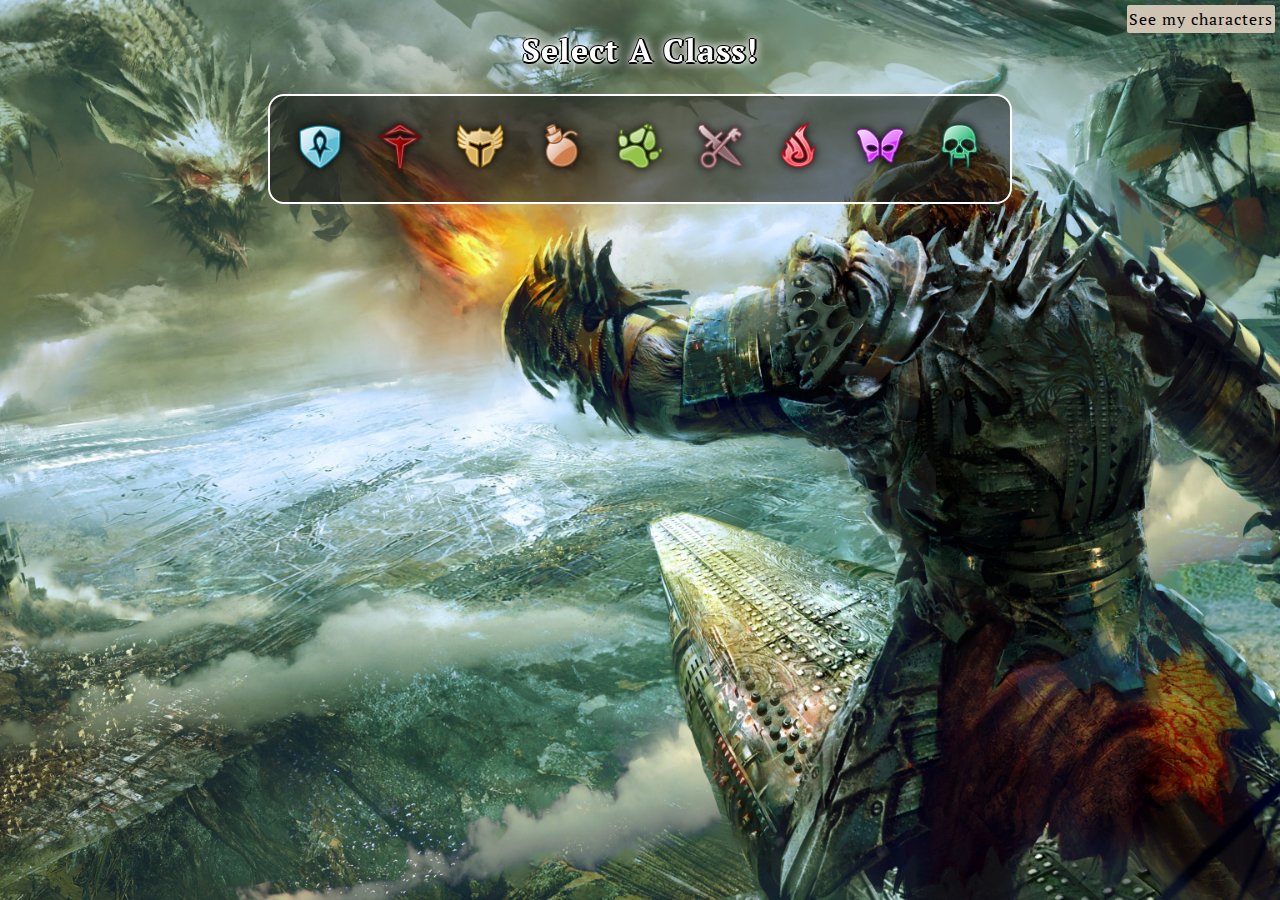
==== classesPage/classes.html @ 087642b1 "More text" ====
<!DOCTYPE html>
<html lang="en">
	<head>
    	<meta charset="utf-8">
      <meta http-equiv="X-UA-Compatible" content="IE=edge" />
    	<meta name="description" content="A page showcasing all of the current Guild Wars 2 Classes and Specs">
    	<meta name="keywords" content="Guild Wars 2, Classes, Video, Images, Text">
      <meta name="viewport" content="width=device-width, initial-scale=1.0" />
		<title>Guild Wars 2 Classes and Specs</title>
		<link rel="stylesheet" href="../css/normalize.css">
		<link rel="stylesheet" href="/classesPage/css/classStyles.css">
		<link rel="preconnect" href="https://fonts.googleapis.com">
		<link rel="preconnect" href="https://fonts.gstatic.com" crossorigin>
		<link href="https://fonts.googleapis.com/css2?family=PT+Serif&display=swap" rel="stylesheet">
	</head>
	<body>
    <header>
      <div class="smc">
        <a href="../index.html">See my characters</a>
      </div>
      <div class="heading-title">
        <h1>Select A Class!</h1>
      </div>
      <section class="specSelection">
          <div class="coreSpecs">
            <ul>
              <li id="guardian"><img src="../img/specIcons/core/guardianIcon.png"></li>
              <li id="revenant"><img src="../img/specIcons/core/revenantIcon.png"></li>
              <li id="warrior"><img src="../img/specIcons/core/warriorIcon.png"></li>
              <li id="engineer"><img src="../img/specIcons/core/engineerIcon.png"></li>
              <li id="ranger"><img src="../img/specIcons/core/rangerIcon.png"></li>
              <li id="thief"><img src="../img/specIcons/core/thiefIcon.png"></li>
              <li id="elementalist"><img src="../img/specIcons/core/elementalistIcon.png"></li>
              <li id="mesmer"><img src="../img/specIcons/core/mesmerIcon.png"></li>
              <li id="necromancer"><img src="../img/specIcons/core/necromancerIcon.png"></li>
            </ul>
          </div>
      </section>
    </header>
    <main>
      <section class="specDescription">
        <h2 class="coreName"></h2>
        <div class="classShowCase">
          <video id="coreVideo" src="#" playsinline autoplay muted loop></video>
        </div>
        <div class="specP">
          <h3>Description:</h3>
          <p id="coreOneP"></p>
          <br>
          <p id="coreTwoP"></p>
          <br>
          <p id="coreThreeP"></p>
          <br>
          <p id="coreFourP"></p>
        </div>
        <div class="specWeapons">
          <br>
          <h3>Weapons:</h3>
          <ul>
            <li id="corewOne"></li>
            <li id="corewTwo"></li>
            <li id="corewThree"></li>
            <li id="corewFour"></li>
            <li id="corewFive"></li>
            <li id="corewSix"></li>
            <li id="corewSeven"></li>
            <li id="corewEight"></li>
            <li id="corewNine"></li>
            <li id="corewTen"></li>
            <li id="corewEleven"></li>
            <li id="corewTwelve"></li>
            <li id="corewThirteen"></li>
            <li id="corewFourteen"></li>
          </ul>
        </div>
        <br>
        <div class="specHighlights">
          <h3>Specialization Traits:</h3>
          <ul>
            <li id="stOne"></li>
            <li id="stTwo"></li>
            <li id="stThree"></li>
            <li id="stFour"></li>
            <li id="stFive"></li>
          </ul>
        </div>
        <h2>Elite Specializations:</h2>
         <h2 class="hotName"></h2>
        <div class="classShowCase">
          <video id="hotVideo" src="#" playsinline autoplay muted loop></video>
        </div>
        <br>
        <div class="specP">
          <h3>Description:</h3>
          <p id="hotOneP"></p>
          <br>
          <p id="hotTwoP"></p>
          <br>
          <p id="hotThreeP"></p>
          <br>
          <p id="hotFourP"></p>
        </div>
        <br>
        <div class="specWeapons">
          <h3>Weapon:</h3>
            <p id="hotWOne"></p>
        </div>
        <br>
        <div class="specHighlights">
          <h3>Specialization Trait:</h3>
          <p id="hotStOne"></p>
        </div>
        <br>
         <h2 class="pofName"></h2>
        <div class="classShowCase">
          <video id="pofVideo" src="#" playsinline autoplay muted loop></video>
        </div>
        <br>
        <div class="specP">
          <h3>Description:</h3>
          <p id="pofOneP"></p>
          <br>
          <p id="pofTwoP"></p>
          <br>
          <p id="pofThreeP"></p>
          <br>
          <p id="pofFourP"></p>
        </div>
        <br>
        <div class="specWeapons">
          <h3>Weapon:</h3>
          <p id="pofWOne"></p>
          <p id="pofWTwo"></p>
        </div>
        <br>
        <div class="specHighlights">
          <h3>Specialization Trait:</h3>
          <p id="pofStOne"></p>
        </div>
        <br>
         <h2 class="eodName"></h2>
        <div class="classShowCase">
          <video id="eodVideo" src="#" playsinline autoplay muted loop></video>
        </div>
        <br>
        <div class="specP">
          <h3>Description:</h3>
          <p id="eodOneP"></p>
          <br>
          <p id="eodTwoP"></p>
          <br>
          <p id="eodThreeP"></p>
          <br>
          <p id="eodFourP"></p>
        </div>
        <br>
        <div class="specWeapons">
          <h3>Weapon:</h3>
          <p id="eodWOne"></p>
        </div>
        <br>
        <div class="specHighlights">
          <h3>Specialization Trait:</h3>
          <p id="eodStOne"></p>
        </div>
      </section>
    </main>
		<script src="js/classes.js" type="text/javascript"></script>
	</body>
</html>

<!--
<body>
  <div class="classShowCase">
    <ul>
      <li id="rev">Rev</li>
      <li id="guard">Guard</li>
    </ul>
          <video id="coreVideo" src="#" playsinline autoplay muted loop></video>
    <button id="vid1">Video One</button>
     </div>
<div class="classShowCase">
          <video id="hotVideo" src="#" playsinline autoplay muted loop></video>
  <button id="vid2">Video Two</button>
        </div>
</body>



document.getElementById('rev').onclick = gw1
function gw1() {
  document.getElementById('coreVideo').src = "https://gw2-selection-screen-ap.netlify.app/video/characters/leonilda.mp4"
}
document.getElementById('guard').onclick = gw2
function gw2() {
  document.getElementById('hotVideo').src = "https://gw2-selection-screen-ap.netlify.app/video/characters/leonilda.mp4"
}
-->
---- classesPage/css/classStyles.css ----
/******************************************
/* HOT GARBAGE - PLEASE DON'T MIMIC THIS CSS
/*******************************************/

/* Box Model Hack */
*{
  margin: 0;
  padding: 0;
  box-sizing: border-box;
}

/******************************************
/* LAYOUT
/*******************************************/
body {
  font-family: 'PT serif', serif;
  background-image: url("../../img/gw2Background.jpg");
  background-repeat: no-repeat;
  background-size: cover;
  background-position: top;
  background-attachment: fixed;
  color: white;
  height: auto;
  resize: both;
  text-shadow: -1px 0 black, 0 2.2px black, 2.2px 0 black, 0 -1px black;
  line-height: 1.5rem;
  letter-spacing: 1px;
}
.smc {
  display: flex;
  flex-direction: row-reverse;
  text-shadow: none;
}
.smc a {
  text-decoration: none;
  background-color: rgb(207,196,179);
  border: 2px solid rgb(207,196,179);
  border-radius: 2px;
  margin: 5px;
  color: black;
}
.heading-title {
   filter: drop-shadow(0 0 5px white)
}
h1 {
  text-align: center;
  text-shadow: -1px 0 black, 0 2.2px black, 2.2px 0 black, 0 -1px black;
  margin: 0;
  padding-bottom: 1rem;
}
h2 {
  text-align: center;
  margin: 1rem;
  font-size: 2rem;
}
img {
  width: 5rem;
  padding: 1rem;
  filter: drop-shadow(0 0 5px black);
}
main {
  display: flex;
  justify-content: space-evenly;
  padding: 2rem;
}
/******************************************
/* Spec Selection
/*******************************************/
.coreSpecs {
  background-color: #1212128c;
  border: 2px solid white;
  border-radius: 1rem;
  padding: 10px;
}
.coreSpecs ul{
  display: flex;
  flex-wrap: wrap;
  justify-content: center;
  list-style: none;
}
.specSelection {
  display: flex;
  flex-wrap: wrap;
  justify-content: center;
  padding: 1rem;
}
.specSelection h2 {
  text-align: center;
}
.specSelection li {
  cursor: pointer;
}
ul {
  list-style:inherit;
}
#coreVideo, #hotVideo, #pofVideo, #eodVideo {
  border-radius: 2rem;
  width: 40rem;
  height: 40vh;
  object-fit: cover;
}
/******************************************
/* Class Show Case
/*******************************************/
.classShowCase {
  display: flex;
  justify-content: center;
}
/******************************************
/* Spec Description
/*******************************************/
.specDescription {
  width: 70rem;
  background-color: rgba(0, 0, 0, 0.7);
  padding: 3rem;
  border: 2px solid white;
  border-radius: 5rem;
  display: none;
}
.specHighlights, .specWeapons, .specP {
  padding: 0rem 3rem 0rem 3rem
}
/******************************************
/* ADDITIONAL STYLES
/*******************************************/
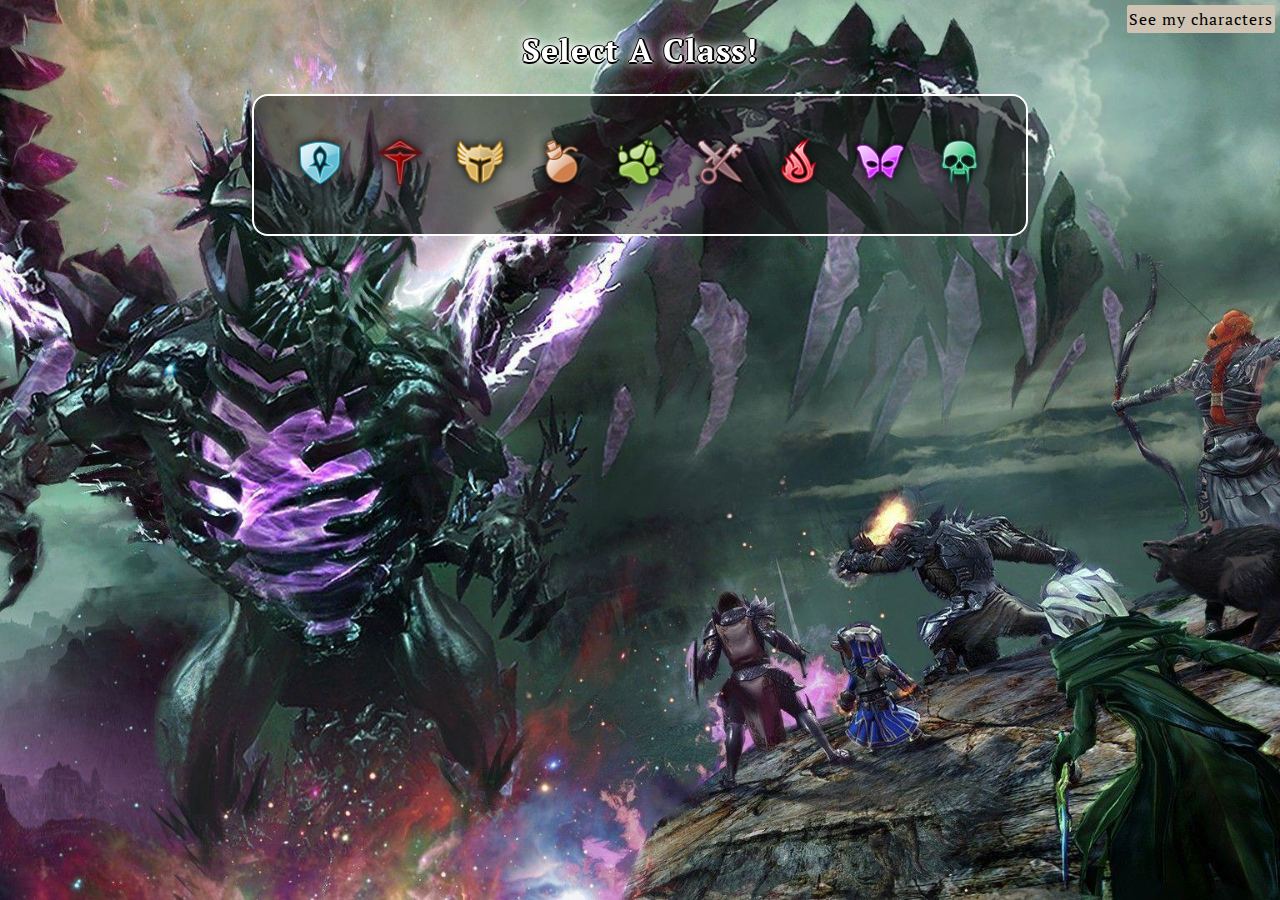
==== commit f568eb6f: "More mobile changes" ====
--- a/classesPage/classes.html
+++ b/classesPage/classes.html
@@ -5,7 +5,7 @@
       <meta http-equiv="X-UA-Compatible" content="IE=edge" />
     	<meta name="description" content="A page showcasing all of the current Guild Wars 2 Classes and Specs">
     	<meta name="keywords" content="Guild Wars 2, Classes, Video, Images, Text">
-      <meta name="viewport" content="width=device-width, initial-scale=1.0" />
+      <meta name="viewport" content="width=device-width, initial-scale=1.0, maximum-scale=1, user-scalable=no" />
 		<title>Guild Wars 2 Classes and Specs</title>
 		<link rel="stylesheet" href="../css/normalize.css">
 		<link rel="stylesheet" href="/classesPage/css/classStyles.css">
@@ -39,160 +39,103 @@
     </header>
     <main>
       <section class="specDescription">
-        <h2 class="coreName"></h2>
+        <h2 class="coreName colorChange"></h2>
         <div class="classShowCase">
-          <video id="coreVideo" src="#" playsinline autoplay muted loop></video>
+          <video class="video" id="coreVideo" src="#" playsinline autoplay muted loop></video>
         </div>
         <div class="specP">
-          <h3>Description:</h3>
+          <h3 class="colorChange">Description:</h3>
           <p id="coreOneP"></p>
-          <br>
           <p id="coreTwoP"></p>
-          <br>
           <p id="coreThreeP"></p>
-          <br>
           <p id="coreFourP"></p>
         </div>
         <div class="specWeapons">
-          <br>
-          <h3>Weapons:</h3>
-          <ul>
-            <li id="corewOne"></li>
-            <li id="corewTwo"></li>
-            <li id="corewThree"></li>
-            <li id="corewFour"></li>
-            <li id="corewFive"></li>
-            <li id="corewSix"></li>
-            <li id="corewSeven"></li>
-            <li id="corewEight"></li>
-            <li id="corewNine"></li>
-            <li id="corewTen"></li>
-            <li id="corewEleven"></li>
-            <li id="corewTwelve"></li>
-            <li id="corewThirteen"></li>
-            <li id="corewFourteen"></li>
-          </ul>
+          <h3 class="colorChange">Weapons:</h3>
+            <p id="corewOne"></p>
+            <p id="corewTwo"></p>
+            <p id="corewThree"></p>
+            <p id="corewFour"></p>
+            <p id="corewFive"></p>
+            <p id="corewSix"></p>
+            <p id="corewSeven"></p>
+            <p id="corewEight"></p>
+            <p id="corewNine"></p>
+            <p id="corewTen"></p>
+            <p id="corewEleven"></p>
+            <p id="corewTwelve"></p>
+            <p id="corewThirteen"></p>
+            <p id="corewFourteen"></p>
         </div>
-        <br>
         <div class="specHighlights">
-          <h3>Specialization Traits:</h3>
-          <ul>
-            <li id="stOne"></li>
-            <li id="stTwo"></li>
-            <li id="stThree"></li>
-            <li id="stFour"></li>
-            <li id="stFive"></li>
-          </ul>
+          <h3 class="colorChange">Specialization Traits:</h3>
+            <p id="stOne"></p>
+            <p id="stTwo"></p>
+            <p id="stThree"></p>
+            <p id="stFour"></p>
+            <p id="stFive"></p>
         </div>
         <h2>Elite Specializations:</h2>
-         <h2 class="hotName"></h2>
+         <h2 class="hotName colorChange"></h2>
         <div class="classShowCase">
-          <video id="hotVideo" src="#" playsinline autoplay muted loop></video>
+          <video class="video" id="hotVideo" src="#" playsinline autoplay muted loop></video>
         </div>
-        <br>
         <div class="specP">
-          <h3>Description:</h3>
+          <h3 class="colorChange">Description:</h3>
           <p id="hotOneP"></p>
-          <br>
           <p id="hotTwoP"></p>
-          <br>
           <p id="hotThreeP"></p>
-          <br>
           <p id="hotFourP"></p>
         </div>
-        <br>
         <div class="specWeapons">
-          <h3>Weapon:</h3>
+          <h3 class="colorChange">Weapon:</h3>
             <p id="hotWOne"></p>
         </div>
-        <br>
         <div class="specHighlights">
-          <h3>Specialization Trait:</h3>
+          <h3 class="colorChange">Specialization Trait:</h3>
           <p id="hotStOne"></p>
         </div>
-        <br>
-         <h2 class="pofName"></h2>
+         <h2 class="pofName colorChange"></h2>
         <div class="classShowCase">
-          <video id="pofVideo" src="#" playsinline autoplay muted loop></video>
+          <video class="video" id="pofVideo" src="#" playsinline autoplay muted loop></video>
         </div>
-        <br>
         <div class="specP">
-          <h3>Description:</h3>
+          <h3 class="colorChange">Description:</h3>
           <p id="pofOneP"></p>
-          <br>
           <p id="pofTwoP"></p>
-          <br>
           <p id="pofThreeP"></p>
-          <br>
           <p id="pofFourP"></p>
         </div>
-        <br>
         <div class="specWeapons">
-          <h3>Weapon:</h3>
+          <h3 class="colorChange">Weapon:</h3>
           <p id="pofWOne"></p>
           <p id="pofWTwo"></p>
         </div>
-        <br>
         <div class="specHighlights">
-          <h3>Specialization Trait:</h3>
+          <h3 class="colorChange">Specialization Trait:</h3>
           <p id="pofStOne"></p>
         </div>
-        <br>
-         <h2 class="eodName"></h2>
+         <h2 class="eodName colorChange"></h2>
         <div class="classShowCase">
-          <video id="eodVideo" src="#" playsinline autoplay muted loop></video>
+          <video class="video" id="eodVideo" src="#" playsinline autoplay muted loop></video>
         </div>
-        <br>
         <div class="specP">
-          <h3>Description:</h3>
+          <h3 class="colorChange">Description:</h3>
           <p id="eodOneP"></p>
-          <br>
           <p id="eodTwoP"></p>
-          <br>
           <p id="eodThreeP"></p>
-          <br>
           <p id="eodFourP"></p>
         </div>
-        <br>
         <div class="specWeapons">
-          <h3>Weapon:</h3>
+          <h3 class="colorChange">Weapon:</h3>
           <p id="eodWOne"></p>
         </div>
-        <br>
         <div class="specHighlights">
-          <h3>Specialization Trait:</h3>
+          <h3 class="colorChange">Specialization Trait:</h3>
           <p id="eodStOne"></p>
         </div>
       </section>
     </main>
 		<script src="js/classes.js" type="text/javascript"></script>
 	</body>
-</html>
-
-<!--
-<body>
-  <div class="classShowCase">
-    <ul>
-      <li id="rev">Rev</li>
-      <li id="guard">Guard</li>
-    </ul>
-          <video id="coreVideo" src="#" playsinline autoplay muted loop></video>
-    <button id="vid1">Video One</button>
-     </div>
-<div class="classShowCase">
-          <video id="hotVideo" src="#" playsinline autoplay muted loop></video>
-  <button id="vid2">Video Two</button>
-        </div>
-</body>
-
-
-
-document.getElementById('rev').onclick = gw1
-function gw1() {
-  document.getElementById('coreVideo').src = "https://gw2-selection-screen-ap.netlify.app/video/characters/leonilda.mp4"
-}
-document.getElementById('guard').onclick = gw2
-function gw2() {
-  document.getElementById('hotVideo').src = "https://gw2-selection-screen-ap.netlify.app/video/characters/leonilda.mp4"
-}
--->
+</html>--- a/classesPage/css/classStyles.css
+++ b/classesPage/css/classStyles.css
@@ -20,11 +20,22 @@
   background-position: top;
   background-attachment: fixed;
   color: white;
-  height: auto;
-  resize: both;
+  height: 100vh;
   text-shadow: -1px 0 black, 0 2.2px black, 2.2px 0 black, 0 -1px black;
   line-height: 1.5rem;
   letter-spacing: 1px;
+  transform: scale(1.0);
+  z-index: 1;
+}
+body::after {
+  content: "";
+  display: block;
+  position: absolute;
+  top: 0;
+  left: 0;
+  width: 100%;
+  height: 100%;
+  z-index: -1;
 }
 .smc {
   display: flex;
@@ -39,6 +50,9 @@
   margin: 5px;
   color: black;
 }
+header {
+  width: 100%;
+}
 .heading-title {
    filter: drop-shadow(0 0 5px white)
 }
@@ -53,6 +67,9 @@
   margin: 1rem;
   font-size: 2rem;
 }
+h3 {
+  margin-bottom: 1rem;
+}
 img {
   width: 5rem;
   padding: 1rem;
@@ -77,6 +94,7 @@
   flex-wrap: wrap;
   justify-content: center;
   list-style: none;
+  padding: 1rem;
 }
 .specSelection {
   display: flex;
@@ -91,9 +109,9 @@
   cursor: pointer;
 }
 ul {
-  list-style:inherit;
-}
-#coreVideo, #hotVideo, #pofVideo, #eodVideo {
+  list-style: none;
+}
+.video {
   border-radius: 2rem;
   width: 40rem;
   height: 40vh;
@@ -112,14 +130,125 @@
 .specDescription {
   width: 70rem;
   background-color: rgba(0, 0, 0, 0.7);
-  padding: 3rem;
+  padding: 1rem;
   border: 2px solid white;
-  border-radius: 5rem;
+  border-radius: 2rem;
   display: none;
 }
 .specHighlights, .specWeapons, .specP {
-  padding: 0rem 3rem 0rem 3rem
+  padding: 0rem 3rem 0rem 3rem;
+}
+p {
+  padding-bottom: 10px;
 }
 /******************************************
 /* ADDITIONAL STYLES
-/*******************************************/+/*******************************************/
+.guardColors {
+  font-weight: bold;
+  color: #66CCFF;
+}
+.RevColors {
+  font-weight: bold;
+  color: #D16E5A;
+}
+.warColors {
+  font-weight: bold;
+  color: #F4983D;
+}
+.engiColors {
+  font-weight: bold;
+  color: #D09C59;
+}
+.rangeColors {
+  font-weight: bold;
+  color: #67A833;
+}
+.thiefColors {
+  font-weight: bold;
+  color: #C08F95;
+}
+.eleColors {
+  font-weight: bold;
+  color: #F6BEBC;
+}
+.mesColors {
+  font-weight: bold;
+  color: #D09EEA;
+}
+.necroColors {
+  font-weight: bold;
+  color: #30e56e;
+}
+/******************************************
+/* Media Queries
+/*******************************************/
+/* ------------------------ */
+/* Below 1344px (smaller screens) */
+/* ------------------------ */
+@media (max-width: 84em) {
+  
+}
+/* ------------------------ */
+/* Below 1200px (Landscape tablets) */
+/* ------------------------ */
+@media (max-width: 75em) {
+  html {
+    /* 9px / 16px = 0.5625 font-size: 56.25%; */
+    
+  }
+  
+}
+/* ------------------------ */
+/* Below 944px (tablets) */
+/* ------------------------ */
+@media (max-width: 59em) {
+  html {
+    /*8px / 16px = 0.5 = 50%  font-size: 50%;*/
+    
+  }
+  body {
+    background-size: 90em 100%;
+  }
+  .specSelection {
+    margin: 0 auto;
+    width: 25em;
+    max-width: 100%;
+  }
+  .video {
+    border-radius: 1em;
+    width: 22em;
+    height: 35vh;
+  }
+  .specHighlights, .specWeapons, .specP {
+  padding: 1em;
+}
+/* ------------------------ */
+/* Mobile navigation */
+/* ------------------------ */
+}
+/* ------------------------ */
+/* Below 704px (Small Tablets) */
+/* ------------------------ */
+@media (max-width: 44em) {
+  
+}
+/* ------------------------ */
+/* Below 544px (Phones) */
+/* ------------------------ */
+@media (max-width: 34em) {
+  .specSelection {
+    width: 21em;
+  }
+  .video {
+    width: 19em;
+  }
+}
+@media (max-width: 29em) {
+  .coreSpecs {
+    padding: 5px;
+  }
+  .video {
+    width: 17em;
+  }
+}